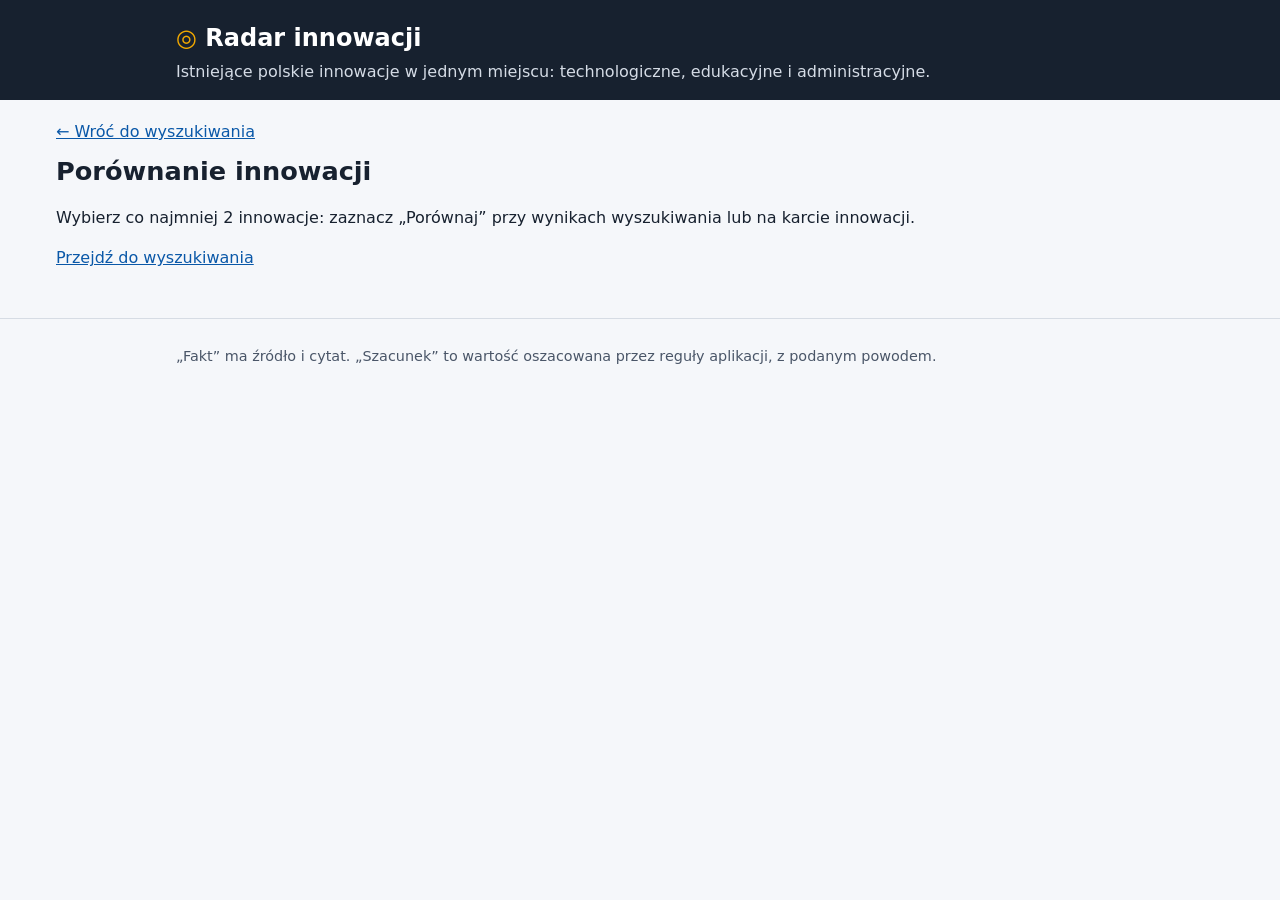
==== web/compare.html @ 9ad2d33c "Add the comparison of 2-4 innovations - Add a checkbox "Porównaj" on each result and on the card. - " ====
<!DOCTYPE html>
<html lang="pl">
<head>
  <meta charset="utf-8">
  <meta name="viewport" content="width=device-width, initial-scale=1">
  <title>Porównanie innowacji · Radar innowacji</title>
  <link rel="stylesheet" href="style.css">
  <script src="app.js" defer></script>
</head>
<body>
  <a class="skip-link" href="#compare">Przejdź do porównania</a>
  <header class="site-header">
    <div class="wrap">
      <a class="brand" href="./"><span class="brand-mark" aria-hidden="true">◎</span> Radar innowacji</a>
      <p class="tagline">Istniejące polskie innowacje w jednym miejscu: technologiczne, edukacyjne i administracyjne.</p>
    </div>
  </header>

  <main class="wrap wrap-wide">
    <p class="back"><a href="./">← Wróć do wyszukiwania</a></p>
    <h1 class="page-title">Porównanie innowacji</h1>
    <div id="notice" class="notice" hidden></div>
    <section id="compare" class="compare" tabindex="-1" aria-busy="true">
      <p class="status" role="status">Wczytuję innowacje do porównania…</p>
    </section>
  </main>

  <footer class="site-footer">
    <div class="wrap">
      <p>„Fakt” ma źródło i cytat. „Szacunek” to wartość oszacowana przez reguły aplikacji, z podanym powodem.</p>
    </div>
  </footer>
</body>
</html>
---- web/style.css ----
:root {
  --ink: #17212f;
  --muted: #4a5668;
  --line: #d6dce4;
  --bg: #f5f7fa;
  --card: #ffffff;
  --accent: #0a58a8;
  --accent-ink: #ffffff;
  --focus: #f2a900;
  --tech: #1f5fa8;
  --edu: #1d7a46;
  --admin: #8a4b0f;
  --estimate: #6b3fa0;
  --radius: 10px;
  font-family: system-ui, -apple-system, "Segoe UI", Roboto, sans-serif;
  color: var(--ink);
  background: var(--bg);
  line-height: 1.5;
}

* { box-sizing: border-box; }
body { margin: 0; }
.wrap { max-width: 960px; margin: 0 auto; padding: 0 16px; }
a { color: var(--accent); }
:focus-visible { outline: 3px solid var(--focus); outline-offset: 2px; }

.visually-hidden {
  position: absolute; width: 1px; height: 1px; overflow: hidden;
  clip: rect(0 0 0 0); white-space: nowrap;
}
.skip-link { position: absolute; left: -999px; top: 0; background: var(--card); padding: 8px 12px; }
.skip-link:focus { left: 8px; z-index: 10; }

.site-header { background: var(--ink); color: #fff; padding: 20px 0 16px; }
.brand { color: #fff; font-size: 1.5rem; font-weight: 700; text-decoration: none; }
.brand-mark { color: var(--focus); }
.tagline { margin: 4px 0 0; color: #d5dce6; }

.search { margin: 24px 0 8px; }
.search-label { display: block; font-weight: 600; margin-bottom: 6px; }
.search-row { display: flex; gap: 8px; }
.search-row input {
  flex: 1; font-size: 1.1rem; padding: 12px 14px;
  border: 2px solid var(--line); border-radius: var(--radius); background: var(--card); color: var(--ink);
}
.search-row input:focus { border-color: var(--accent); }
.btn-primary {
  font-size: 1.05rem; font-weight: 600; padding: 12px 22px; cursor: pointer;
  background: var(--accent); color: var(--accent-ink); border: 0; border-radius: var(--radius);
}
.btn-primary:hover { background: #084a8d; }

.examples { margin: 10px 0 0; display: flex; flex-wrap: wrap; gap: 6px; }
.example {
  font: inherit; font-size: 0.9rem; padding: 4px 12px; cursor: pointer;
  background: var(--card); color: var(--accent); border: 1px solid var(--line); border-radius: 999px;
}
.example:hover { border-color: var(--accent); }

.filters {
  display: grid; grid-template-columns: repeat(auto-fit, minmax(200px, 1fr)); gap: 12px;
  margin: 16px 0 0; padding: 0; border: 0;
}
.filter label { display: block; font-size: 0.9rem; font-weight: 600; color: var(--muted); margin-bottom: 4px; }
.filter select {
  width: 100%; font: inherit; padding: 8px; border: 1px solid var(--line); border-radius: 8px;
  background: var(--card); color: var(--ink);
}

.notice {
  margin: 16px 0 0; padding: 10px 14px; border-left: 4px solid var(--focus);
  background: #fff8e6; border-radius: 6px;
}

.results { margin: 24px 0 48px; }
.results:focus { outline: none; }
.results-title { font-size: 1.25rem; margin: 0 0 4px; }
.status { color: var(--muted); margin: 0 0 12px; }
.result-list { list-style: none; margin: 0; padding: 0; display: grid; gap: 12px; }
.result {
  background: var(--card); border: 1px solid var(--line); border-radius: var(--radius); padding: 16px 18px;
}
.result-title { margin: 6px 0 4px; font-size: 1.15rem; }
.result-title a { text-decoration: none; }
.result-title a:hover { text-decoration: underline; }
.result-summary { margin: 0 0 6px; }
.result-meta { margin: 0 0 8px; color: var(--muted); font-size: 0.95rem; }

.result-tags { display: flex; flex-wrap: wrap; gap: 6px; align-items: center; }
.tag {
  display: inline-block; font-size: 0.8rem; font-weight: 600; padding: 2px 10px; border-radius: 999px;
}
.tag { background: #e8edf3; color: var(--ink); }
.tag-technological { background: #e3edf8; color: var(--tech); }
.tag-educational { background: #e2f3e9; color: var(--edu); }
.tag-administrative { background: #f7ece0; color: var(--admin); }
.tag-estimate { border: 1px dashed var(--estimate); cursor: help; }
.estimate-mark { color: var(--estimate); font-weight: 600; }

.potential { display: flex; flex-wrap: wrap; align-items: center; gap: 10px; font-size: 0.95rem; }
.potential-value { font-weight: 700; }
.meter { width: 120px; height: 8px; background: #e8edf3; border-radius: 999px; overflow: hidden; }
.meter span { display: block; height: 100%; background: var(--accent); }
.confidence { color: var(--muted); }
.confidence-high { color: var(--edu); }
.confidence-low { color: var(--admin); }

.site-footer { border-top: 1px solid var(--line); color: var(--muted); font-size: 0.9rem; padding: 12px 0 24px; }

@media (max-width: 560px) {
  .search-row { flex-direction: column; }
}

/* ---- Innovation card ---- */
.back { margin: 20px 0 8px; }
.card { background: var(--card); border: 1px solid var(--line); border-radius: var(--radius); padding: 24px; margin-bottom: 48px; }
.card:focus { outline: none; }
.card h1 { font-size: 1.7rem; line-height: 1.25; margin: 10px 0 8px; }
.lead { font-size: 1.1rem; margin: 0 0 6px; }
.muted { color: var(--muted); }
.missing { color: var(--muted); font-style: italic; }

.card-section { border-top: 1px solid var(--line); margin-top: 24px; padding-top: 16px; }
.card-section h2 { font-size: 1.2rem; margin: 0 0 12px; }

.facts { display: grid; grid-template-columns: minmax(160px, 220px) 1fr; gap: 10px 16px; margin: 0; }
.facts dt { font-weight: 600; color: var(--muted); }
.facts dd { margin: 0; }
.fact-value { font-weight: 600; }
.keywords { display: flex; flex-wrap: wrap; gap: 6px; margin: 14px 0 0; }

.provenance { display: flex; flex-wrap: wrap; align-items: baseline; gap: 6px 8px; font-size: 0.88rem; margin-top: 3px; }
.kind { font-size: 0.75rem; font-weight: 700; text-transform: uppercase; letter-spacing: 0.03em; padding: 1px 8px; border-radius: 999px; }
.kind-fact { background: #e2f3e9; color: var(--edu); }
.kind-estimate { background: #f1eafa; color: var(--estimate); border: 1px dashed var(--estimate); }
.reason { color: var(--estimate); }
.evidence { color: var(--muted); font-style: italic; }

.score { display: flex; flex-wrap: wrap; gap: 24px; align-items: center; margin-bottom: 16px; }
.score-main { background: var(--ink); color: #fff; border-radius: var(--radius); padding: 12px 20px; }
.score-value { font-size: 2.6rem; font-weight: 800; }
.score-max { font-size: 1.1rem; color: #d5dce6; }
.score-details p { margin: 2px 0; }

.table-wrap { overflow-x: auto; }
.criteria { width: 100%; border-collapse: collapse; font-size: 0.95rem; }
.criteria th, .criteria td { text-align: left; padding: 8px 10px; border-bottom: 1px solid var(--line); vertical-align: top; }
.criteria thead th { color: var(--muted); font-size: 0.85rem; }
.criteria .num { text-align: right; white-space: nowrap; }
.cid { display: inline-block; min-width: 2.2em; font-weight: 700; color: var(--accent); }

.method { margin-top: 16px; }
.method summary { cursor: pointer; font-weight: 600; color: var(--accent); }
.method-criterion h3 { font-size: 1rem; margin: 16px 0 4px; }
.method-criterion p { margin: 4px 0; }
.scale { margin: 4px 0; padding-left: 28px; }

.sources, .demand { margin: 0; padding-left: 20px; }
.sources li, .demand li { margin-bottom: 6px; }
.timeline { list-style: none; margin: 0; padding: 0 0 0 14px; border-left: 3px solid var(--line); }
.timeline li { position: relative; display: flex; flex-wrap: wrap; gap: 8px; align-items: baseline; padding: 4px 0 10px 10px; }
.timeline li::before {
  content: ""; position: absolute; left: -22px; top: 10px; width: 11px; height: 11px;
  border-radius: 50%; background: var(--accent); border: 2px solid var(--card);
}
.timeline time { font-weight: 600; min-width: 90px; }
.description { white-space: pre-line; }

@media (max-width: 560px) {
  .card { padding: 16px; }
  .facts { grid-template-columns: 1fr; gap: 2px; }
  .facts dd { margin-bottom: 10px; }
}

/* ---- Watchlists ---- */
.results-head { display: flex; flex-wrap: wrap; justify-content: space-between; align-items: center; gap: 8px; }
.btn-secondary {
  font: inherit; font-size: 0.95rem; padding: 6px 14px; cursor: pointer;
  background: var(--card); color: var(--accent); border: 1px solid var(--accent); border-radius: var(--radius);
}
.btn-secondary[aria-pressed="true"] { background: #e3edf8; }
.watchlist { margin: 20px 0 0; padding: 14px 16px; background: var(--card); border: 1px solid var(--line); border-radius: var(--radius); }
.watchlist h2 { font-size: 1.05rem; margin: 0; }
.watchlist p { margin: 2px 0 8px; font-size: 0.9rem; }
.watch-list { list-style: none; margin: 0; padding: 0; display: grid; gap: 6px; }
.watch { display: flex; flex-wrap: wrap; align-items: center; gap: 10px; }
.watch-open {
  font: inherit; color: var(--accent); background: none; border: 0; padding: 0;
  cursor: pointer; text-decoration: underline; text-align: left;
}
.watch-count { font-size: 0.85rem; color: var(--muted); }
.watch-count-new { color: #fff; background: var(--edu); padding: 1px 10px; border-radius: 999px; font-weight: 600; }
.watch-remove { font: inherit; background: none; border: 0; color: var(--muted); cursor: pointer; font-size: 1.2rem; line-height: 1; }
.tag-new { background: var(--edu); color: #fff; }

/* ---- Comparison ---- */
.compare-toggle { display: inline-flex; align-items: center; gap: 6px; margin-top: 8px; font-size: 0.9rem; color: var(--muted); cursor: pointer; }
.compare-toggle input { width: 18px; height: 18px; accent-color: var(--accent); }
.compare-bar {
  position: fixed; left: 0; right: 0; bottom: 0; z-index: 5;
  background: var(--ink); color: #fff; padding: 10px 0; box-shadow: 0 -2px 10px rgba(0, 0, 0, 0.2);
}
.compare-bar-inner { display: flex; flex-wrap: wrap; align-items: center; gap: 10px; }
.compare-bar-inner span { margin-right: auto; font-weight: 600; }
.btn-small { font-size: 0.95rem; padding: 6px 14px; text-decoration: none; display: inline-block; }
.btn-primary.is-disabled { background: #5b6675; cursor: not-allowed; }
body:has(.compare-bar:not([hidden])) { padding-bottom: 64px; }

.wrap-wide { max-width: 1200px; }
.page-title { font-size: 1.6rem; margin: 4px 0 12px; }
.compare { margin-bottom: 48px; }
.compare:focus { outline: none; }
.compare-table { border-collapse: collapse; width: 100%; min-width: 640px; background: var(--card); font-size: 0.95rem; }
.compare-table th, .compare-table td { border: 1px solid var(--line); padding: 8px 10px; text-align: left; vertical-align: top; }
.compare-table thead th { background: #eef2f7; min-width: 200px; }
.compare-table tbody th { width: 220px; font-weight: 600; color: var(--muted); background: #fafbfc; }
.compare-table tbody th, .compare-table thead td { position: sticky; left: 0; z-index: 1; }
.compare-table thead td { background: #eef2f7; }
.compare-head { display: flex; justify-content: space-between; align-items: flex-start; gap: 8px; }
.compare-head a { font-weight: 700; }
.compare-group th { background: var(--ink) !important; color: #fff !important; font-size: 0.85rem; text-transform: uppercase; letter-spacing: 0.04em; }
.compare-potential td { background: #f4f8fd; }
.compare-score { display: flex; align-items: center; gap: 8px; font-size: 1.15rem; }
.compare-sources { margin: 0; padding-left: 18px; }
.compare-table .kind { display: inline-block; margin-top: 4px; }
@media (max-width: 560px) {
  .compare-table { font-size: 0.85rem; }
  .compare-table tbody th { width: 110px; min-width: 110px; }
  .compare-table thead th { min-width: 170px; }
}
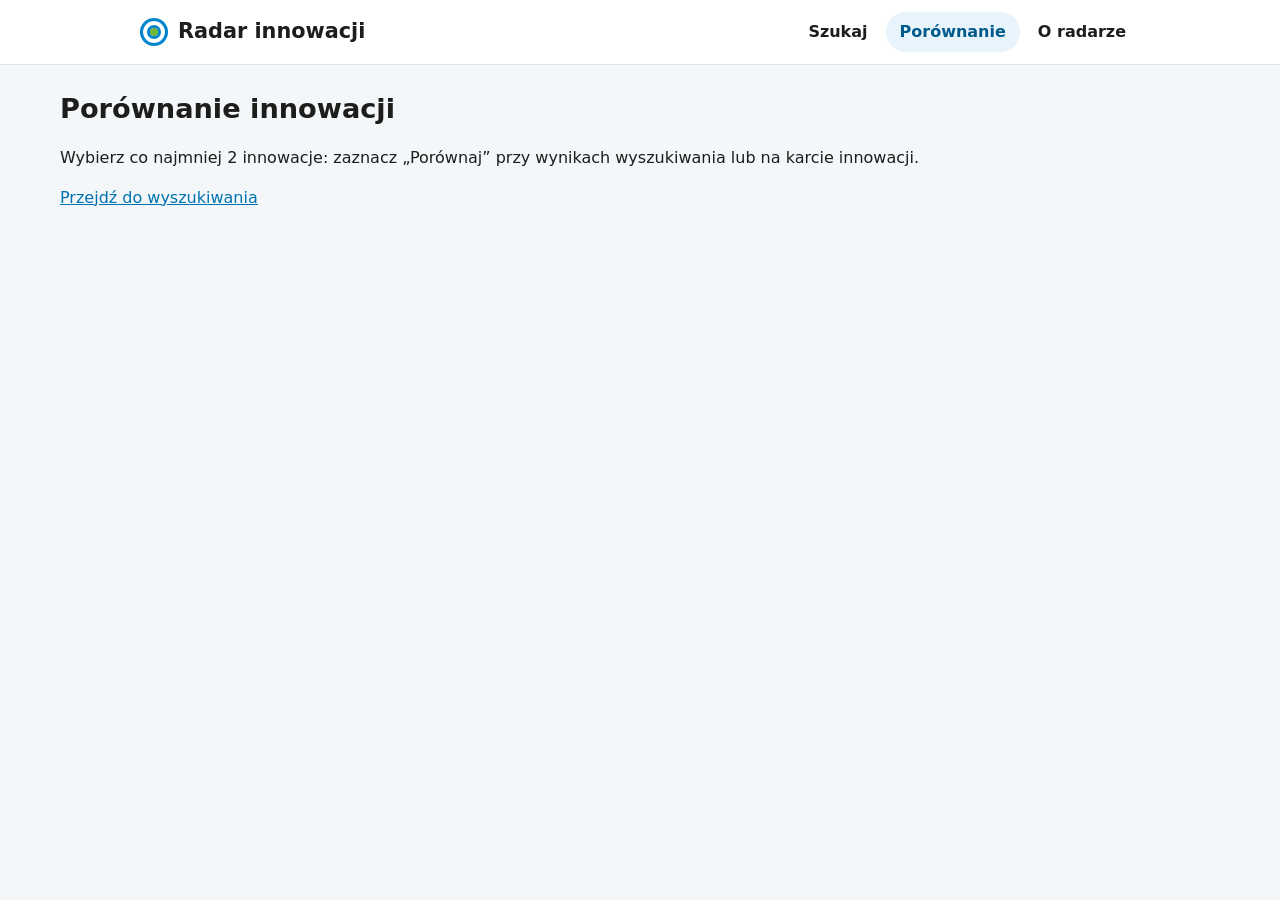
==== commit 1d113e46: "Improve the user interface after the team review - Use the colors of PCI, a header with a menu, and " ====
--- a/web/compare.html
+++ b/web/compare.html
@@ -10,25 +10,21 @@
 <body>
   <a class="skip-link" href="#compare">Przejdź do porównania</a>
   <header class="site-header">
-    <div class="wrap">
-      <a class="brand" href="./"><span class="brand-mark" aria-hidden="true">◎</span> Radar innowacji</a>
-      <p class="tagline">Istniejące polskie innowacje w jednym miejscu: technologiczne, edukacyjne i administracyjne.</p>
+    <div class="wrap header-inner">
+      <a class="brand" href="./"><span class="brand-mark" aria-hidden="true"></span>Radar innowacji</a>
+      <nav class="nav" aria-label="Menu główne">
+        <a href="./">Szukaj</a>
+        <a href="compare.html" aria-current="page">Porównanie</a>
+        <a href="about.html">O radarze</a>
+      </nav>
     </div>
   </header>
 
   <main class="wrap wrap-wide">
-    <p class="back"><a href="./">← Wróć do wyszukiwania</a></p>
     <h1 class="page-title">Porównanie innowacji</h1>
-    <div id="notice" class="notice" hidden></div>
     <section id="compare" class="compare" tabindex="-1" aria-busy="true">
       <p class="status" role="status">Wczytuję innowacje do porównania…</p>
     </section>
   </main>
-
-  <footer class="site-footer">
-    <div class="wrap">
-      <p>„Fakt” ma źródło i cytat. „Szacunek” to wartość oszacowana przez reguły aplikacji, z podanym powodem.</p>
-    </div>
-  </footer>
 </body>
 </html>
--- a/web/style.css
+++ b/web/style.css
@@ -1,17 +1,25 @@
+/* Colors of Podkarpackie Centrum Innowacji (logo): blue #0085cc, green #6bb437, ink #1d1d1b.
+   Text colors are darker variants, so that the contrast with white is 4.5:1 or more (WCAG AA). */
 :root {
-  --ink: #17212f;
-  --muted: #4a5668;
-  --line: #d6dce4;
-  --bg: #f5f7fa;
+  --pci-blue: #0085cc;
+  --pci-green: #6bb437;
+  --blue: #0072b0;
+  --blue-dark: #005a8c;
+  --blue-soft: #e8f4fb;
+  --green-ink: #3a7a17;
+  --green-soft: #eef7e6;
+  --amber-ink: #8a5300;
+  --amber-soft: #fff3dc;
+  --red-ink: #a12a2a;
+  --red-soft: #fdeaea;
+  --ink: #1d1d1b;
+  --muted: #4f5b67;
+  --line: #dde4ea;
+  --bg: #f3f7fa;
   --card: #ffffff;
-  --accent: #0a58a8;
-  --accent-ink: #ffffff;
   --focus: #f2a900;
-  --tech: #1f5fa8;
-  --edu: #1d7a46;
-  --admin: #8a4b0f;
-  --estimate: #6b3fa0;
-  --radius: 10px;
+  --radius: 14px;
+  --shadow: 0 1px 2px rgba(16, 42, 67, 0.06), 0 4px 14px rgba(16, 42, 67, 0.06);
   font-family: system-ui, -apple-system, "Segoe UI", Roboto, sans-serif;
   color: var(--ink);
   background: var(--bg);
@@ -20,9 +28,14 @@
 
 * { box-sizing: border-box; }
 body { margin: 0; }
-.wrap { max-width: 960px; margin: 0 auto; padding: 0 16px; }
-a { color: var(--accent); }
+.wrap { max-width: 1040px; margin: 0 auto; padding: 0 20px; }
+.wrap-wide { max-width: 1200px; }
+a { color: var(--blue); }
+a:hover { color: var(--blue-dark); }
 :focus-visible { outline: 3px solid var(--focus); outline-offset: 2px; }
+.muted { color: var(--muted); }
+.small { font-size: 0.88rem; }
+.missing { color: var(--muted); font-style: italic; }
 
 .visually-hidden {
   position: absolute; width: 1px; height: 1px; overflow: hidden;
@@ -31,199 +44,245 @@
 .skip-link { position: absolute; left: -999px; top: 0; background: var(--card); padding: 8px 12px; }
 .skip-link:focus { left: 8px; z-index: 10; }
 
-.site-header { background: var(--ink); color: #fff; padding: 20px 0 16px; }
-.brand { color: #fff; font-size: 1.5rem; font-weight: 700; text-decoration: none; }
-.brand-mark { color: var(--focus); }
-.tagline { margin: 4px 0 0; color: #d5dce6; }
-
-.search { margin: 24px 0 8px; }
-.search-label { display: block; font-weight: 600; margin-bottom: 6px; }
-.search-row { display: flex; gap: 8px; }
+/* ---- Header ---- */
+.site-header { background: var(--card); border-bottom: 1px solid var(--line); position: sticky; top: 0; z-index: 4; }
+.header-inner { display: flex; align-items: center; justify-content: space-between; gap: 16px; min-height: 64px; flex-wrap: wrap; }
+.brand { display: inline-flex; align-items: center; gap: 10px; color: var(--ink); font-size: 1.3rem; font-weight: 800; text-decoration: none; }
+.brand-mark {
+  width: 28px; height: 28px; border-radius: 50%; position: relative;
+  border: 3px solid var(--pci-blue); box-shadow: inset 0 0 0 4px #fff, inset 0 0 0 7px var(--pci-blue);
+}
+.brand-mark::after {
+  content: ""; position: absolute; width: 8px; height: 8px; border-radius: 50%;
+  background: var(--pci-green); top: 50%; left: 50%; transform: translate(-50%, -50%);
+}
+.nav { display: flex; gap: 4px; flex-wrap: wrap; }
+.nav a { padding: 8px 14px; border-radius: 999px; color: var(--ink); text-decoration: none; font-weight: 600; }
+.nav a:hover { background: var(--blue-soft); color: var(--blue-dark); }
+.nav a[aria-current="page"] { background: var(--blue-soft); color: var(--blue-dark); }
+
+/* ---- Hero and search ---- */
+.hero { background: linear-gradient(135deg, var(--pci-blue) 0%, var(--blue-dark) 100%); color: #fff; padding: 36px 0 28px; }
+.hero-title { font-size: 2rem; line-height: 1.2; margin: 0 0 6px; }
+.hero-lead { margin: 0 0 20px; max-width: 720px; color: #e6f3fb; font-size: 1.05rem; }
+.search-row { display: flex; gap: 10px; }
 .search-row input {
-  flex: 1; font-size: 1.1rem; padding: 12px 14px;
-  border: 2px solid var(--line); border-radius: var(--radius); background: var(--card); color: var(--ink);
-}
-.search-row input:focus { border-color: var(--accent); }
+  flex: 1; font-size: 1.1rem; padding: 14px 16px; border: 0; border-radius: var(--radius);
+  background: #fff; color: var(--ink); box-shadow: 0 6px 18px rgba(0, 40, 70, 0.25);
+}
 .btn-primary {
-  font-size: 1.05rem; font-weight: 600; padding: 12px 22px; cursor: pointer;
-  background: var(--accent); color: var(--accent-ink); border: 0; border-radius: var(--radius);
-}
-.btn-primary:hover { background: #084a8d; }
-
-.examples { margin: 10px 0 0; display: flex; flex-wrap: wrap; gap: 6px; }
+  font: inherit; font-size: 1.05rem; font-weight: 700; padding: 12px 24px; cursor: pointer;
+  background: var(--pci-green); color: var(--ink); border: 0; border-radius: var(--radius);
+}
+.btn-primary:hover { background: #7cc54a; }
+.btn-secondary {
+  font: inherit; font-size: 0.95rem; font-weight: 600; padding: 8px 16px; cursor: pointer;
+  background: var(--card); color: var(--blue); border: 1.5px solid var(--blue); border-radius: 999px;
+}
+.btn-secondary:hover { background: var(--blue-soft); }
+.btn-secondary[aria-pressed="true"] { background: var(--blue-soft); }
+.btn-small { font-size: 0.95rem; padding: 7px 16px; text-decoration: none; display: inline-block; }
+
+.examples { margin: 12px 0 0; display: flex; flex-wrap: wrap; gap: 8px; }
 .example {
-  font: inherit; font-size: 0.9rem; padding: 4px 12px; cursor: pointer;
-  background: var(--card); color: var(--accent); border: 1px solid var(--line); border-radius: 999px;
-}
-.example:hover { border-color: var(--accent); }
-
+  font: inherit; font-size: 0.9rem; padding: 5px 14px; cursor: pointer;
+  background: rgba(255, 255, 255, 0.14); color: #fff; border: 1px solid rgba(255, 255, 255, 0.45); border-radius: 999px;
+}
+.example:hover { background: rgba(255, 255, 255, 0.26); }
 .filters {
   display: grid; grid-template-columns: repeat(auto-fit, minmax(200px, 1fr)); gap: 12px;
-  margin: 16px 0 0; padding: 0; border: 0;
-}
-.filter label { display: block; font-size: 0.9rem; font-weight: 600; color: var(--muted); margin-bottom: 4px; }
-.filter select {
-  width: 100%; font: inherit; padding: 8px; border: 1px solid var(--line); border-radius: 8px;
-  background: var(--card); color: var(--ink);
-}
-
-.notice {
-  margin: 16px 0 0; padding: 10px 14px; border-left: 4px solid var(--focus);
-  background: #fff8e6; border-radius: 6px;
-}
-
-.results { margin: 24px 0 48px; }
+  margin: 18px 0 0; padding: 0; border: 0;
+}
+.filter label { display: block; font-size: 0.85rem; font-weight: 600; color: #e6f3fb; margin-bottom: 4px; }
+.filter select { width: 100%; font: inherit; padding: 9px 10px; border: 0; border-radius: 10px; background: #fff; color: var(--ink); }
+
+.notice { margin: 20px 0 0; padding: 12px 16px; background: var(--amber-soft); border-radius: var(--radius); color: var(--amber-ink); }
+
+/* ---- Results ---- */
+.results { margin: 28px 0 56px; }
 .results:focus { outline: none; }
-.results-title { font-size: 1.25rem; margin: 0 0 4px; }
-.status { color: var(--muted); margin: 0 0 12px; }
-.result-list { list-style: none; margin: 0; padding: 0; display: grid; gap: 12px; }
+.results-head { display: flex; flex-wrap: wrap; justify-content: space-between; align-items: flex-end; gap: 10px; margin-bottom: 14px; }
+.results-title { font-size: 1.35rem; margin: 0; }
+.status { color: var(--muted); margin: 2px 0 0; }
+.result-list { list-style: none; margin: 0; padding: 0; display: grid; gap: 14px; }
 .result {
-  background: var(--card); border: 1px solid var(--line); border-radius: var(--radius); padding: 16px 18px;
-}
-.result-title { margin: 6px 0 4px; font-size: 1.15rem; }
-.result-title a { text-decoration: none; }
-.result-title a:hover { text-decoration: underline; }
-.result-summary { margin: 0 0 6px; }
-.result-meta { margin: 0 0 8px; color: var(--muted); font-size: 0.95rem; }
+  display: grid; grid-template-columns: 1fr auto; gap: 18px; align-items: center;
+  background: var(--card); border-radius: var(--radius); padding: 18px 20px; box-shadow: var(--shadow);
+  transition: box-shadow 0.15s, transform 0.15s;
+}
+.result:hover { box-shadow: 0 2px 4px rgba(16, 42, 67, 0.08), 0 10px 24px rgba(16, 42, 67, 0.1); transform: translateY(-1px); }
+.result-title { margin: 8px 0 4px; font-size: 1.15rem; line-height: 1.3; }
+.result-title a { color: var(--ink); text-decoration: none; }
+.result-title a:hover { color: var(--blue); }
+.result-summary {
+  margin: 0 0 6px; color: #33404c;
+  display: -webkit-box; -webkit-line-clamp: 2; -webkit-box-orient: vertical; overflow: hidden;
+}
+.result-meta { margin: 0; color: var(--muted); font-size: 0.92rem; }
+.result-score { display: grid; justify-items: center; gap: 4px; min-width: 104px; }
+.score-ring {
+  --p: 0; width: 72px; height: 72px; border-radius: 50%; display: grid; place-items: center;
+  background: conic-gradient(var(--pci-blue) calc(var(--p) * 1%), #e5edf3 0);
+}
+.score-ring span {
+  width: 56px; height: 56px; border-radius: 50%; background: #fff; display: grid; place-items: center;
+  font-weight: 800; font-size: 1.3rem; color: var(--ink);
+}
+.score-label { font-size: 0.8rem; color: var(--muted); text-transform: uppercase; letter-spacing: 0.05em; }
+.more-row { text-align: center; margin: 20px 0 0; }
 
 .result-tags { display: flex; flex-wrap: wrap; gap: 6px; align-items: center; }
-.tag {
-  display: inline-block; font-size: 0.8rem; font-weight: 600; padding: 2px 10px; border-radius: 999px;
-}
-.tag { background: #e8edf3; color: var(--ink); }
-.tag-technological { background: #e3edf8; color: var(--tech); }
-.tag-educational { background: #e2f3e9; color: var(--edu); }
-.tag-administrative { background: #f7ece0; color: var(--admin); }
-.tag-estimate { border: 1px dashed var(--estimate); cursor: help; }
-.estimate-mark { color: var(--estimate); font-weight: 600; }
-
-.potential { display: flex; flex-wrap: wrap; align-items: center; gap: 10px; font-size: 0.95rem; }
-.potential-value { font-weight: 700; }
-.meter { width: 120px; height: 8px; background: #e8edf3; border-radius: 999px; overflow: hidden; }
-.meter span { display: block; height: 100%; background: var(--accent); }
-.confidence { color: var(--muted); }
-.confidence-high { color: var(--edu); }
-.confidence-low { color: var(--admin); }
-
-.site-footer { border-top: 1px solid var(--line); color: var(--muted); font-size: 0.9rem; padding: 12px 0 24px; }
-
-@media (max-width: 560px) {
-  .search-row { flex-direction: column; }
-}
-
-/* ---- Innovation card ---- */
-.back { margin: 20px 0 8px; }
-.card { background: var(--card); border: 1px solid var(--line); border-radius: var(--radius); padding: 24px; margin-bottom: 48px; }
+.tag { display: inline-block; font-size: 0.8rem; font-weight: 600; padding: 3px 11px; border-radius: 999px; background: #edf1f5; color: var(--ink); }
+.tag-technological { background: var(--blue-soft); color: var(--blue-dark); }
+.tag-educational { background: var(--green-soft); color: var(--green-ink); }
+.tag-administrative { background: var(--amber-soft); color: var(--amber-ink); }
+.tag-estimate { outline: 1px dashed currentColor; outline-offset: -1px; cursor: help; }
+.tag-new { background: var(--pci-green); color: var(--ink); }
+
+.chip { display: inline-block; font-size: 0.8rem; font-weight: 600; padding: 3px 10px; border-radius: 999px; background: #edf1f5; color: var(--ink); }
+.chip-high { background: var(--green-soft); color: var(--green-ink); }
+.chip-medium { background: var(--amber-soft); color: var(--amber-ink); }
+.chip-low { background: var(--red-soft); color: var(--red-ink); }
+.chip-audience { background: var(--blue-soft); color: var(--blue-dark); cursor: help; }
+.chips { display: flex; flex-wrap: wrap; gap: 6px; margin: 12px 0 0; }
+
+/* ---- Value origin ---- */
+.kind { display: inline-block; font-size: 0.72rem; font-weight: 700; padding: 1px 8px; border-radius: 999px; }
+.kind-fact { background: var(--green-soft); color: var(--green-ink); }
+.kind-estimate { background: var(--amber-soft); color: var(--amber-ink); }
+.provenance { margin-top: 6px; font-size: 0.85rem; }
+.provenance summary { cursor: pointer; list-style: none; display: inline-flex; align-items: center; gap: 6px; }
+.provenance summary::-webkit-details-marker { display: none; }
+.why { color: var(--blue); text-decoration: underline; font-size: 0.8rem; }
+.provenance-body { margin-top: 6px; padding: 8px 10px; background: #f7fafc; border-radius: 10px; display: grid; gap: 4px; }
+.provenance-body p { margin: 0; }
+.reason { color: var(--amber-ink); }
+.evidence { color: var(--muted); font-style: italic; }
+
+/* ---- Card ---- */
+.back { margin: 20px 0 10px; }
 .card:focus { outline: none; }
-.card h1 { font-size: 1.7rem; line-height: 1.25; margin: 10px 0 8px; }
-.lead { font-size: 1.1rem; margin: 0 0 6px; }
-.muted { color: var(--muted); }
-.missing { color: var(--muted); font-style: italic; }
-
-.card-section { border-top: 1px solid var(--line); margin-top: 24px; padding-top: 16px; }
-.card-section h2 { font-size: 1.2rem; margin: 0 0 12px; }
-
-.facts { display: grid; grid-template-columns: minmax(160px, 220px) 1fr; gap: 10px 16px; margin: 0; }
-.facts dt { font-weight: 600; color: var(--muted); }
-.facts dd { margin: 0; }
-.fact-value { font-weight: 600; }
-.keywords { display: flex; flex-wrap: wrap; gap: 6px; margin: 14px 0 0; }
-
-.provenance { display: flex; flex-wrap: wrap; align-items: baseline; gap: 6px 8px; font-size: 0.88rem; margin-top: 3px; }
-.kind { font-size: 0.75rem; font-weight: 700; text-transform: uppercase; letter-spacing: 0.03em; padding: 1px 8px; border-radius: 999px; }
-.kind-fact { background: #e2f3e9; color: var(--edu); }
-.kind-estimate { background: #f1eafa; color: var(--estimate); border: 1px dashed var(--estimate); }
-.reason { color: var(--estimate); }
-.evidence { color: var(--muted); font-style: italic; }
-
-.score { display: flex; flex-wrap: wrap; gap: 24px; align-items: center; margin-bottom: 16px; }
-.score-main { background: var(--ink); color: #fff; border-radius: var(--radius); padding: 12px 20px; }
-.score-value { font-size: 2.6rem; font-weight: 800; }
-.score-max { font-size: 1.1rem; color: #d5dce6; }
-.score-details p { margin: 2px 0; }
-
-.table-wrap { overflow-x: auto; }
-.criteria { width: 100%; border-collapse: collapse; font-size: 0.95rem; }
-.criteria th, .criteria td { text-align: left; padding: 8px 10px; border-bottom: 1px solid var(--line); vertical-align: top; }
-.criteria thead th { color: var(--muted); font-size: 0.85rem; }
-.criteria .num { text-align: right; white-space: nowrap; }
-.cid { display: inline-block; min-width: 2.2em; font-weight: 700; color: var(--accent); }
-
-.method { margin-top: 16px; }
-.method summary { cursor: pointer; font-weight: 600; color: var(--accent); }
-.method-criterion h3 { font-size: 1rem; margin: 16px 0 4px; }
-.method-criterion p { margin: 4px 0; }
-.scale { margin: 4px 0; padding-left: 28px; }
-
-.sources, .demand { margin: 0; padding-left: 20px; }
-.sources li, .demand li { margin-bottom: 6px; }
-.timeline { list-style: none; margin: 0; padding: 0 0 0 14px; border-left: 3px solid var(--line); }
-.timeline li { position: relative; display: flex; flex-wrap: wrap; gap: 8px; align-items: baseline; padding: 4px 0 10px 10px; }
+.card-hero { background: var(--card); border-radius: var(--radius); padding: 24px 28px; box-shadow: var(--shadow); }
+.card-hero h1 { font-size: 1.75rem; line-height: 1.25; margin: 12px 0 4px; }
+.card-meta { margin: 0 0 12px; color: var(--muted); font-weight: 600; }
+.lead { font-size: 1.08rem; margin: 0; max-width: 820px; }
+.card-layout { display: grid; grid-template-columns: minmax(0, 1fr) 340px; gap: 20px; margin-top: 20px; align-items: start; }
+.card-aside { display: grid; gap: 16px; position: sticky; top: 80px; }
+.card-main { display: grid; gap: 16px; }
+.card-section { background: var(--card); border-radius: var(--radius); padding: 20px 22px; box-shadow: var(--shadow); }
+.card-section h2 { font-size: 1.15rem; margin: 0 0 12px; }
+.card-section h3 { font-size: 1rem; margin: 16px 0 8px; }
+.two-col { display: grid; grid-template-columns: 1fr 1fr; gap: 16px; }
+.description { white-space: pre-line; }
+.card > .card-section { margin-top: 20px; }
+
+.tiles { display: grid; grid-template-columns: repeat(auto-fill, minmax(190px, 1fr)); gap: 12px; }
+.tile { background: #f7fafc; border: 1px solid var(--line); border-radius: 12px; padding: 12px 14px; }
+.tile-label { font-size: 0.75rem; font-weight: 700; color: var(--muted); text-transform: uppercase; letter-spacing: 0.05em; }
+.tile-value { font-weight: 700; margin-top: 4px; }
+.tile-sub { font-size: 0.85rem; color: var(--muted); }
+.steps { display: flex; gap: 4px; margin-top: 8px; }
+.steps span { flex: 1; height: 6px; border-radius: 3px; background: #dfe7ee; }
+.steps span.on { background: var(--pci-green); }
+
+.mini-tiles { display: grid; grid-template-columns: repeat(auto-fill, minmax(230px, 1fr)); gap: 12px; padding: 0; margin: 0; list-style: none; }
+.mini-tile { background: #f7fafc; border: 1px solid var(--line); border-radius: 12px; padding: 12px 14px; display: grid; gap: 4px; align-content: start; }
+.mini-tile ul { margin: 4px 0 0; padding-left: 18px; }
+.mini-tile > .kind { justify-self: start; }
+.mini-tile.path { background: var(--blue-soft); border-color: #cfe5f3; }
+.plain-list { list-style: none; margin: 0; padding: 0; display: grid; gap: 10px; }
+
+.panel { background: var(--card); border-radius: var(--radius); padding: 20px 22px; box-shadow: var(--shadow); }
+.panel-label { font-size: 0.8rem; font-weight: 700; color: var(--muted); text-transform: uppercase; letter-spacing: 0.05em; }
+.panel-title { font-size: 1.1rem; margin: 0 0 12px; }
+.score-panel { background: linear-gradient(160deg, #ffffff 0%, var(--blue-soft) 100%); }
+.score-big { margin: 4px 0 10px; }
+.score-value { font-size: 3.2rem; font-weight: 800; color: var(--blue-dark); line-height: 1; }
+.score-max { font-size: 1.2rem; color: var(--muted); }
+.range { position: relative; height: 10px; border-radius: 5px; background: #dfe7ee; }
+.range-band { position: absolute; top: 0; bottom: 0; border-radius: 5px; background: #9fd0ee; }
+.range-mark { position: absolute; top: -4px; width: 4px; height: 18px; margin-left: -2px; border-radius: 2px; background: var(--blue-dark); }
+.range-text { margin: 8px 0; font-size: 0.88rem; color: var(--muted); }
+.confidence-line { display: flex; flex-wrap: wrap; align-items: center; gap: 8px; margin: 0 0 8px; }
+
+.criteria-list { list-style: none; margin: 0; padding: 0; display: grid; gap: 14px; }
+.criterion-head { display: flex; justify-content: space-between; gap: 8px; font-size: 0.92rem; }
+.criterion-name { font-weight: 700; }
+.criterion-weight { color: var(--muted); font-size: 0.82rem; white-space: nowrap; }
+.bar { height: 8px; border-radius: 4px; background: #e5edf3; margin: 6px 0 4px; overflow: hidden; }
+.bar span { display: block; height: 100%; border-radius: 4px; background: linear-gradient(90deg, var(--pci-blue), var(--pci-green)); }
+.criterion-value { font-size: 0.9rem; }
+.method { margin-top: 16px; border-top: 1px solid var(--line); padding-top: 12px; font-size: 0.92rem; }
+.method summary { cursor: pointer; font-weight: 700; color: var(--blue); }
+.method p { margin: 8px 0; }
+
+.timeline { list-style: none; margin: 0; padding: 0 0 0 16px; border-left: 3px solid #cfe5f3; display: grid; gap: 10px; }
+.timeline li { position: relative; display: grid; gap: 2px; padding-left: 8px; }
 .timeline li::before {
-  content: ""; position: absolute; left: -22px; top: 10px; width: 11px; height: 11px;
-  border-radius: 50%; background: var(--accent); border: 2px solid var(--card);
-}
-.timeline time { font-weight: 600; min-width: 90px; }
-.description { white-space: pre-line; }
-
-@media (max-width: 560px) {
-  .card { padding: 16px; }
-  .facts { grid-template-columns: 1fr; gap: 2px; }
-  .facts dd { margin-bottom: 10px; }
-}
+  content: ""; position: absolute; left: -24px; top: 6px; width: 11px; height: 11px;
+  border-radius: 50%; background: var(--pci-blue); border: 2px solid var(--card);
+}
+.timeline time { font-weight: 700; font-size: 0.9rem; }
+.timeline .chip { justify-self: start; }
+
+/* ---- About ---- */
+.about { margin-bottom: 56px; display: grid; gap: 16px; }
+.about .lead { margin-bottom: 4px; }
+.page-title { font-size: 1.7rem; margin: 24px 0 8px; }
+.source-failed { border-color: #f0c9c9; background: var(--red-soft); }
+.source-error { color: var(--red-ink); font-weight: 600; }
+.scale { margin: 4px 0; padding-left: 24px; }
 
 /* ---- Watchlists ---- */
-.results-head { display: flex; flex-wrap: wrap; justify-content: space-between; align-items: center; gap: 8px; }
-.btn-secondary {
-  font: inherit; font-size: 0.95rem; padding: 6px 14px; cursor: pointer;
-  background: var(--card); color: var(--accent); border: 1px solid var(--accent); border-radius: var(--radius);
-}
-.btn-secondary[aria-pressed="true"] { background: #e3edf8; }
-.watchlist { margin: 20px 0 0; padding: 14px 16px; background: var(--card); border: 1px solid var(--line); border-radius: var(--radius); }
+.watchlist { margin: 20px 0 0; padding: 16px 18px; background: var(--card); border-radius: var(--radius); box-shadow: var(--shadow); }
 .watchlist h2 { font-size: 1.05rem; margin: 0; }
-.watchlist p { margin: 2px 0 8px; font-size: 0.9rem; }
+.watchlist p { margin: 2px 0 8px; }
 .watch-list { list-style: none; margin: 0; padding: 0; display: grid; gap: 6px; }
 .watch { display: flex; flex-wrap: wrap; align-items: center; gap: 10px; }
-.watch-open {
-  font: inherit; color: var(--accent); background: none; border: 0; padding: 0;
-  cursor: pointer; text-decoration: underline; text-align: left;
-}
+.watch-open { font: inherit; color: var(--blue); background: none; border: 0; padding: 0; cursor: pointer; text-decoration: underline; text-align: left; }
 .watch-count { font-size: 0.85rem; color: var(--muted); }
-.watch-count-new { color: #fff; background: var(--edu); padding: 1px 10px; border-radius: 999px; font-weight: 600; }
+.watch-count-new { color: var(--ink); background: var(--pci-green); padding: 1px 10px; border-radius: 999px; font-weight: 600; }
 .watch-remove { font: inherit; background: none; border: 0; color: var(--muted); cursor: pointer; font-size: 1.2rem; line-height: 1; }
-.tag-new { background: var(--edu); color: #fff; }
 
 /* ---- Comparison ---- */
-.compare-toggle { display: inline-flex; align-items: center; gap: 6px; margin-top: 8px; font-size: 0.9rem; color: var(--muted); cursor: pointer; }
-.compare-toggle input { width: 18px; height: 18px; accent-color: var(--accent); }
+.compare-toggle { display: inline-flex; align-items: center; gap: 6px; margin-top: 10px; font-size: 0.9rem; color: var(--muted); cursor: pointer; }
+.compare-toggle input { width: 18px; height: 18px; accent-color: var(--pci-blue); }
 .compare-bar {
   position: fixed; left: 0; right: 0; bottom: 0; z-index: 5;
-  background: var(--ink); color: #fff; padding: 10px 0; box-shadow: 0 -2px 10px rgba(0, 0, 0, 0.2);
+  background: var(--blue-dark); color: #fff; padding: 10px 0; box-shadow: 0 -2px 12px rgba(0, 0, 0, 0.2);
 }
 .compare-bar-inner { display: flex; flex-wrap: wrap; align-items: center; gap: 10px; }
-.compare-bar-inner span { margin-right: auto; font-weight: 600; }
-.btn-small { font-size: 0.95rem; padding: 6px 14px; text-decoration: none; display: inline-block; }
-.btn-primary.is-disabled { background: #5b6675; cursor: not-allowed; }
+.compare-bar-inner span { margin-right: auto; font-weight: 700; }
+.compare-bar .btn-primary.is-disabled { background: #8aa7bb; cursor: not-allowed; }
 body:has(.compare-bar:not([hidden])) { padding-bottom: 64px; }
-
-.wrap-wide { max-width: 1200px; }
-.page-title { font-size: 1.6rem; margin: 4px 0 12px; }
-.compare { margin-bottom: 48px; }
+.compare { margin-bottom: 56px; }
 .compare:focus { outline: none; }
+.table-wrap { overflow-x: auto; border-radius: var(--radius); box-shadow: var(--shadow); }
 .compare-table { border-collapse: collapse; width: 100%; min-width: 640px; background: var(--card); font-size: 0.95rem; }
-.compare-table th, .compare-table td { border: 1px solid var(--line); padding: 8px 10px; text-align: left; vertical-align: top; }
-.compare-table thead th { background: #eef2f7; min-width: 200px; }
-.compare-table tbody th { width: 220px; font-weight: 600; color: var(--muted); background: #fafbfc; }
+.compare-table th, .compare-table td { border-bottom: 1px solid var(--line); padding: 10px 12px; text-align: left; vertical-align: top; }
+.compare-table thead th { background: var(--blue-soft); min-width: 200px; }
+.compare-table tbody th { width: 220px; font-weight: 600; color: var(--muted); background: #f7fafc; }
 .compare-table tbody th, .compare-table thead td { position: sticky; left: 0; z-index: 1; }
-.compare-table thead td { background: #eef2f7; }
+.compare-table thead td { background: var(--blue-soft); }
 .compare-head { display: flex; justify-content: space-between; align-items: flex-start; gap: 8px; }
 .compare-head a { font-weight: 700; }
-.compare-group th { background: var(--ink) !important; color: #fff !important; font-size: 0.85rem; text-transform: uppercase; letter-spacing: 0.04em; }
-.compare-potential td { background: #f4f8fd; }
+.compare-group th { background: var(--pci-blue) !important; color: #fff !important; font-size: 0.82rem; text-transform: uppercase; letter-spacing: 0.05em; }
+.compare-potential td { background: #f4f9fd; }
 .compare-score { display: flex; align-items: center; gap: 8px; font-size: 1.15rem; }
 .compare-sources { margin: 0; padding-left: 18px; }
 .compare-table .kind { display: inline-block; margin-top: 4px; }
+
+@media (max-width: 900px) {
+  .card-layout { grid-template-columns: 1fr; }
+  .card-aside { position: static; }
+  .two-col { grid-template-columns: 1fr; }
+}
 @media (max-width: 560px) {
+  .hero-title { font-size: 1.5rem; }
+  .search-row { flex-direction: column; }
+  .result { grid-template-columns: 1fr; }
+  .result-score { grid-template-columns: auto auto auto; justify-items: start; align-items: center; justify-content: start; gap: 10px; }
+  .card-hero, .card-section, .panel { padding: 16px; }
   .compare-table { font-size: 0.85rem; }
   .compare-table tbody th { width: 110px; min-width: 110px; }
   .compare-table thead th { min-width: 170px; }
